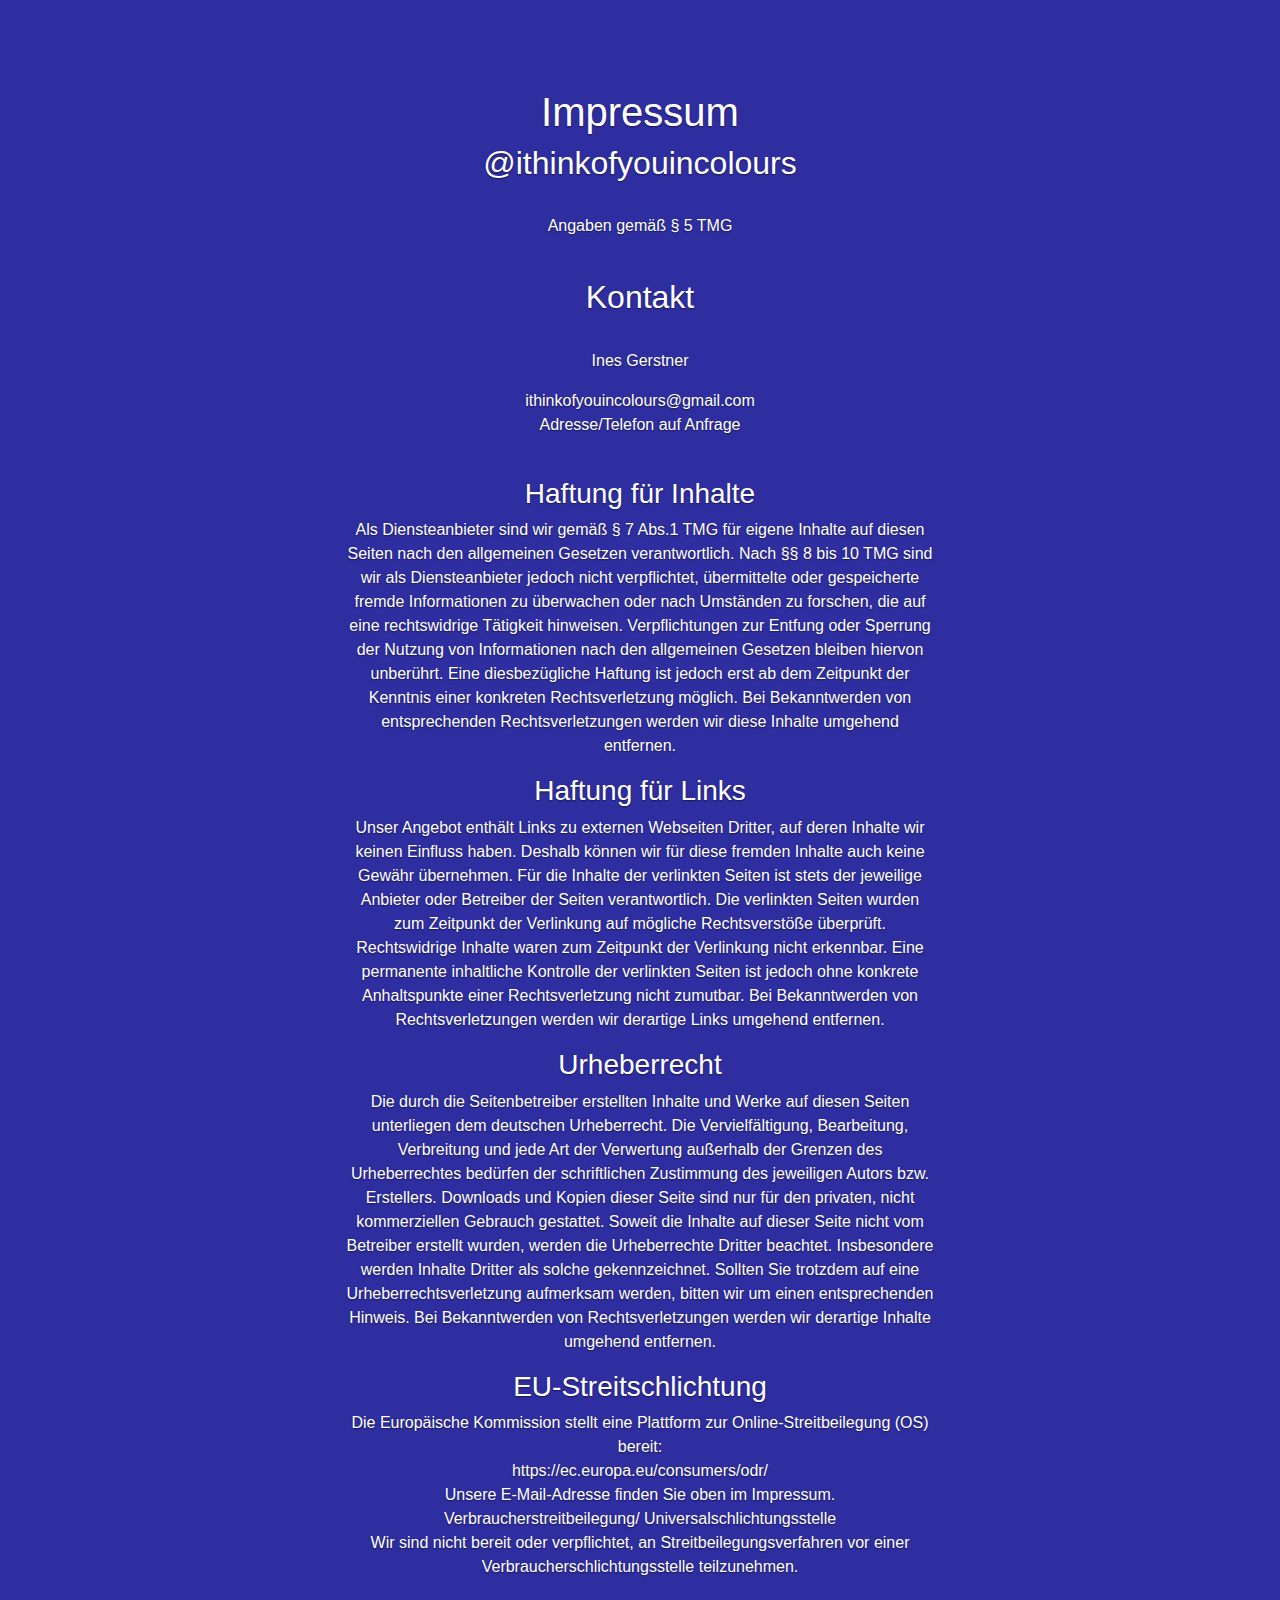
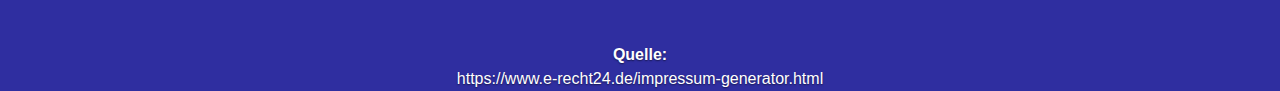
==== impressum.html @ 5b26d5b4 "added impressum" ====
<!doctype html>
<html lang="en">
  <head>
    <style>
.center {
    display: flex;
    justify-content: center;
    align-items: center;
    height: 100vh; /* Optional: Höhe auf 100% des Viewport einstellen */
}

.center img {
    max-width: 50%; /* Maximale Breite des Bildes auf 50% setzen */
    height: auto; /* Höhe automatisch anpassen, um das Seitenverhältnis zu erhalten */
}
    </style>
    <meta charset="utf-8">
    <meta name="viewport" content="width=device-width, initial-scale=1, shrink-to-fit=no">
    <meta name="description" content="">
    <meta name="author" content="">
    <link rel="icon" href="/docs/4.0/assets/img/favicons/favicon.ico">

    <title>ithinkofyouincolours</title>

    <link rel="canonical" href="https://getbootstrap.com/docs/4.0/examples/cover/">

    <!-- Bootstrap core CSS -->
    <link href="dist/css/bootstrap.min.css" rel="stylesheet">

    <!-- Custom styles for this template -->
    <link href="cover.css" rel="stylesheet">
  </head>

  <body class="text-center">

    <div class="cover-container d-flex h-100 p-3 mx-auto flex-column">
      <!-- <header class="masthead mb-auto">
        <div class="inner">
          <h3 class="masthead-brand">ithinkofyouincolours</h3>
          <nav class="nav nav-masthead justify-content-center">
            <a class="nav-link active" href="#">Home</a>
            <a class="nav-link" href="#">Features</a>
            <a class="nav-link" href="#">Contact</a>
          </nav>
        </div>
      </header> -->
      <br>
      <br>
      <br>
      <main role="main" class="inner cover">
        <h1 class="cover-heading">Impressum</h1>
        <h2 class="cover-heading">@ithinkofyouincolours</h2>
        <br>
        <p>Angaben gemäß § 5 TMG</p>
        <br>
        <h2 class="cover-heading">Kontakt</h2>
        <br>
        <p>Ines Gerstner</p>
        <a href="mailto:ithinkofyouincolours@gmail.com">ithinkofyouincolours@gmail.com</a>
        <p>Adresse/Telefon auf Anfrage</p>
        <br>
        <h3 class="cover-heading">Haftung für Inhalte</h3>
        <p>
          Als Diensteanbieter sind wir gemäß § 7 Abs.1
          TMG für eigene Inhalte auf diesen Seiten nach den allgemeinen Gesetzen verantwortlich. Nach
          §§ 8 bis 10 TMG sind wir als Diensteanbieter jedoch nicht verpflichtet, übermittelte oder gespeicherte fremde Informationen zu überwachen oder nach Umständen zu forschen, die auf eine rechtswidrige Tätigkeit hinweisen.
          Verpflichtungen zur Entfung oder Sperrung der Nutzung von Informationen nach den allgemeinen Gesetzen bleiben hiervon unberührt. Eine diesbezügliche Haftung ist jedoch erst ab dem Zeitpunkt der Kenntnis einer konkreten Rechtsverletzung möglich. Bei Bekanntwerden von entsprechenden Rechtsverletzungen werden wir diese Inhalte umgehend entfernen.          </p>
        </p>
        <h3 class="cover-heading">Haftung für Links</h3>
        <p>
        Unser Angebot enthält Links zu externen Webseiten Dritter, auf deren Inhalte wir keinen Einfluss haben. Deshalb können wir für diese fremden Inhalte auch keine Gewähr übernehmen. Für die Inhalte der verlinkten Seiten ist stets der jeweilige Anbieter oder Betreiber der Seiten verantwortlich. Die verlinkten Seiten wurden zum Zeitpunkt der Verlinkung auf mögliche Rechtsverstöße überprüft. Rechtswidrige Inhalte waren zum Zeitpunkt der Verlinkung nicht erkennbar. Eine permanente inhaltliche Kontrolle der verlinkten Seiten ist jedoch ohne konkrete Anhaltspunkte einer Rechtsverletzung nicht zumutbar. Bei Bekanntwerden von Rechtsverletzungen werden wir derartige Links umgehend entfernen.
      </p>
        
        <h3 class="cover-heading">Urheberrecht</h3>
        <p>
          Die durch die Seitenbetreiber erstellten Inhalte und Werke auf diesen Seiten unterliegen dem deutschen Urheberrecht. Die Vervielfältigung, Bearbeitung, Verbreitung und jede Art der Verwertung außerhalb der Grenzen des Urheberrechtes bedürfen der schriftlichen Zustimmung des jeweiligen Autors bzw.
          Erstellers. Downloads und Kopien dieser Seite sind nur für den privaten, nicht kommerziellen Gebrauch gestattet. Soweit die Inhalte auf dieser Seite nicht vom Betreiber erstellt wurden, werden die Urheberrechte Dritter beachtet.
          Insbesondere werden Inhalte Dritter als solche gekennzeichnet. Sollten Sie trotzdem auf eine Urheberrechtsverletzung aufmerksam werden, bitten wir um einen entsprechenden Hinweis.
          Bei Bekanntwerden von Rechtsverletzungen werden wir derartige Inhalte umgehend entfernen.
        </p>

          <h3 class="cover-heading">EU-Streitschlichtung</h3>
          <p>
          Die Europäische Kommission stellt eine Plattform zur Online-Streitbeilegung (OS) bereit:<br>
          https://ec.europa.eu/consumers/odr/<br>
          Unsere E-Mail-Adresse finden Sie oben im Impressum.<br>
          Verbraucherstreitbeilegung/
          Universalschlichtungsstelle<br>
          Wir sind nicht bereit oder verpflichtet, an Streitbeilegungsverfahren vor einer Verbraucherschlichtungsstelle teilzunehmen.
          </p>
          <br><br>
          <b>Quelle:</b>
          <br>
          <a href="https://www.e-recht24.de/impressum-generator.html">https://www.e-recht24.de/impressum-generator.html</a>
      </main>

      <footer class="mastfoot mt-auto">
        <div class="inner">
          <!-- <p>Cover template for <a href="https://getbootstrap.com/">Bootstrap</a>, by <a href="https://twitter.com/mdo">@mdo</a>.</p> -->
        </div>
      </footer>
    </div>


    <!-- Bootstrap core JavaScript
    ================================================== -->
    <!-- Placed at the end of the document so the pages load faster -->
    <script src="https://code.jquery.com/jquery-3.2.1.slim.min.js" integrity="sha384-KJ3o2DKtIkvYIK3UENzmM7KCkRr/rE9/Qpg6aAZGJwFDMVNA/GpGFF93hXpG5KkN" crossorigin="anonymous"></script>
    <script>window.jQuery || document.write('<script src="assets/js/vendor/jquery-slim.min.js"><\/script>')</script>
    <!-- <script src="assets/js/vendor/popper.min.js"></script> -->
    <script src="dist/js/bootstrap.min.js"></script>
  </body>
</html>
---- cover.css ----
/*
 * Globals
 */

/* Links */
a,
a:focus,
a:hover {
  color: #fff;
}

/* Custom default button */
.btn-secondary,
.btn-secondary:hover,
.btn-secondary:focus {
  color: #333;
  text-shadow: none; /* Prevent inheritance from `body` */
  background-color: #fff;
  border: .05rem solid #fff;
}


/*
 * Base structure
 */

html,
body {
  height: 100%;
  background-color: #2f2ea0;
}

body {
  display: -ms-flexbox;
  display: -webkit-box;
  display: flex;
  -ms-flex-pack: center;
  -webkit-box-pack: center;
  justify-content: center;
  color: #fff;
  text-shadow: 0 .05rem .1rem rgba(0, 0, 0, .5);
  /* box-shadow: inset 0 0 5rem rgba(0, 0, 0, .5); */
}

.cover-container {
  max-width: 42em;
}


/*
 * Header
 */
.masthead {
  margin-bottom: 2rem;
}

.masthead-brand {
  margin-bottom: 0;
}

.nav-masthead .nav-link {
  padding: .25rem 0;
  font-weight: 700;
  color: rgba(255, 255, 255, .5);
  background-color: transparent;
  border-bottom: .25rem solid transparent;
}

.nav-masthead .nav-link:hover,
.nav-masthead .nav-link:focus {
  border-bottom-color: rgba(255, 255, 255, .25);
}

.nav-masthead .nav-link + .nav-link {
  margin-left: 1rem;
}

.nav-masthead .active {
  color: #fff;
  border-bottom-color: #fff;
}

@media (min-width: 48em) {
  .masthead-brand {
    float: left;
  }
  .nav-masthead {
    float: right;
  }
}


/*
 * Cover
 */
.cover {
  padding: 0 1.5rem;
}
.cover .btn-lg {
  padding: .75rem 1.25rem;
  font-weight: 700;
}


/*
 * Footer
 */
.mastfoot {
  color: rgba(255, 255, 255, .5);
}
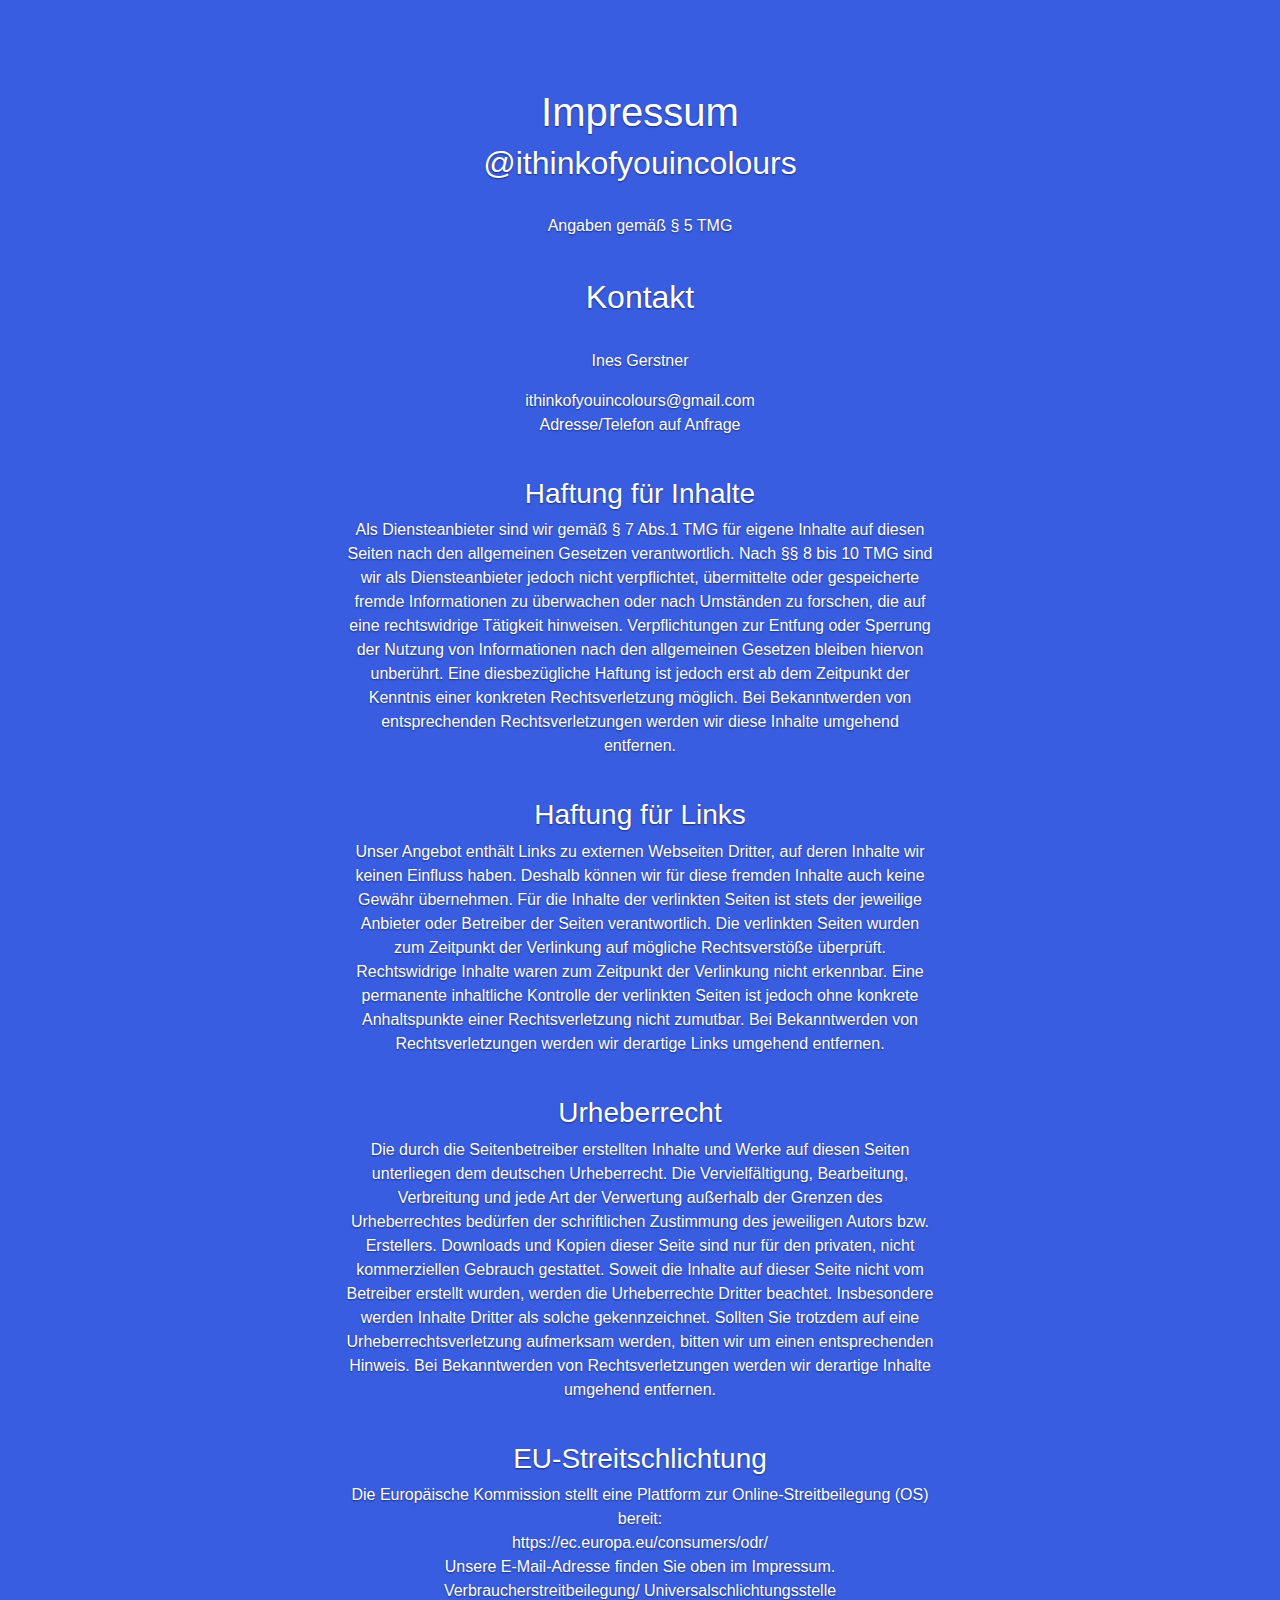
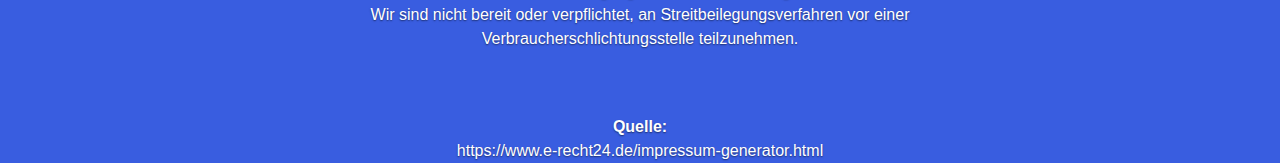
==== commit b97334dc: "adaptions" ====
--- a/impressum.html
+++ b/impressum.html
@@ -19,11 +19,11 @@
     <meta name="viewport" content="width=device-width, initial-scale=1, shrink-to-fit=no">
     <meta name="description" content="">
     <meta name="author" content="">
-    <link rel="icon" href="/docs/4.0/assets/img/favicons/favicon.ico">
+    <!-- <link rel="icon" href="/docs/4.0/assets/img/favicons/favicon.ico"> -->
 
     <title>ithinkofyouincolours</title>
 
-    <link rel="canonical" href="https://getbootstrap.com/docs/4.0/examples/cover/">
+    <!-- <link rel="canonical" href="https://getbootstrap.com/docs/4.0/examples/cover/"> -->
 
     <!-- Bootstrap core CSS -->
     <link href="dist/css/bootstrap.min.css" rel="stylesheet">
@@ -67,11 +67,12 @@
           §§ 8 bis 10 TMG sind wir als Diensteanbieter jedoch nicht verpflichtet, übermittelte oder gespeicherte fremde Informationen zu überwachen oder nach Umständen zu forschen, die auf eine rechtswidrige Tätigkeit hinweisen.
           Verpflichtungen zur Entfung oder Sperrung der Nutzung von Informationen nach den allgemeinen Gesetzen bleiben hiervon unberührt. Eine diesbezügliche Haftung ist jedoch erst ab dem Zeitpunkt der Kenntnis einer konkreten Rechtsverletzung möglich. Bei Bekanntwerden von entsprechenden Rechtsverletzungen werden wir diese Inhalte umgehend entfernen.          </p>
         </p>
+        <br>
         <h3 class="cover-heading">Haftung für Links</h3>
         <p>
         Unser Angebot enthält Links zu externen Webseiten Dritter, auf deren Inhalte wir keinen Einfluss haben. Deshalb können wir für diese fremden Inhalte auch keine Gewähr übernehmen. Für die Inhalte der verlinkten Seiten ist stets der jeweilige Anbieter oder Betreiber der Seiten verantwortlich. Die verlinkten Seiten wurden zum Zeitpunkt der Verlinkung auf mögliche Rechtsverstöße überprüft. Rechtswidrige Inhalte waren zum Zeitpunkt der Verlinkung nicht erkennbar. Eine permanente inhaltliche Kontrolle der verlinkten Seiten ist jedoch ohne konkrete Anhaltspunkte einer Rechtsverletzung nicht zumutbar. Bei Bekanntwerden von Rechtsverletzungen werden wir derartige Links umgehend entfernen.
       </p>
-        
+      <br>
         <h3 class="cover-heading">Urheberrecht</h3>
         <p>
           Die durch die Seitenbetreiber erstellten Inhalte und Werke auf diesen Seiten unterliegen dem deutschen Urheberrecht. Die Vervielfältigung, Bearbeitung, Verbreitung und jede Art der Verwertung außerhalb der Grenzen des Urheberrechtes bedürfen der schriftlichen Zustimmung des jeweiligen Autors bzw.
@@ -79,7 +80,7 @@
           Insbesondere werden Inhalte Dritter als solche gekennzeichnet. Sollten Sie trotzdem auf eine Urheberrechtsverletzung aufmerksam werden, bitten wir um einen entsprechenden Hinweis.
           Bei Bekanntwerden von Rechtsverletzungen werden wir derartige Inhalte umgehend entfernen.
         </p>
-
+        <br>
           <h3 class="cover-heading">EU-Streitschlichtung</h3>
           <p>
           Die Europäische Kommission stellt eine Plattform zur Online-Streitbeilegung (OS) bereit:<br>
@@ -106,9 +107,9 @@
     <!-- Bootstrap core JavaScript
     ================================================== -->
     <!-- Placed at the end of the document so the pages load faster -->
-    <script src="https://code.jquery.com/jquery-3.2.1.slim.min.js" integrity="sha384-KJ3o2DKtIkvYIK3UENzmM7KCkRr/rE9/Qpg6aAZGJwFDMVNA/GpGFF93hXpG5KkN" crossorigin="anonymous"></script>
-    <script>window.jQuery || document.write('<script src="assets/js/vendor/jquery-slim.min.js"><\/script>')</script>
+    <!-- <script src="https://code.jquery.com/jquery-3.2.1.slim.min.js" integrity="sha384-KJ3o2DKtIkvYIK3UENzmM7KCkRr/rE9/Qpg6aAZGJwFDMVNA/GpGFF93hXpG5KkN" crossorigin="anonymous"></script> -->
+    <!-- <script>window.jQuery || document.write('<script src="assets/js/vendor/jquery-slim.min.js"><\/script>')</script> -->
     <!-- <script src="assets/js/vendor/popper.min.js"></script> -->
-    <script src="dist/js/bootstrap.min.js"></script>
+    <!-- <script src="dist/js/bootstrap.min.js"></script> -->
   </body>
 </html>
--- a/cover.css
+++ b/cover.css
@@ -27,7 +27,7 @@
 html,
 body {
   height: 100%;
-  background-color: #2f2ea0;
+  background-color: #395de0;
 }
 
 body {
